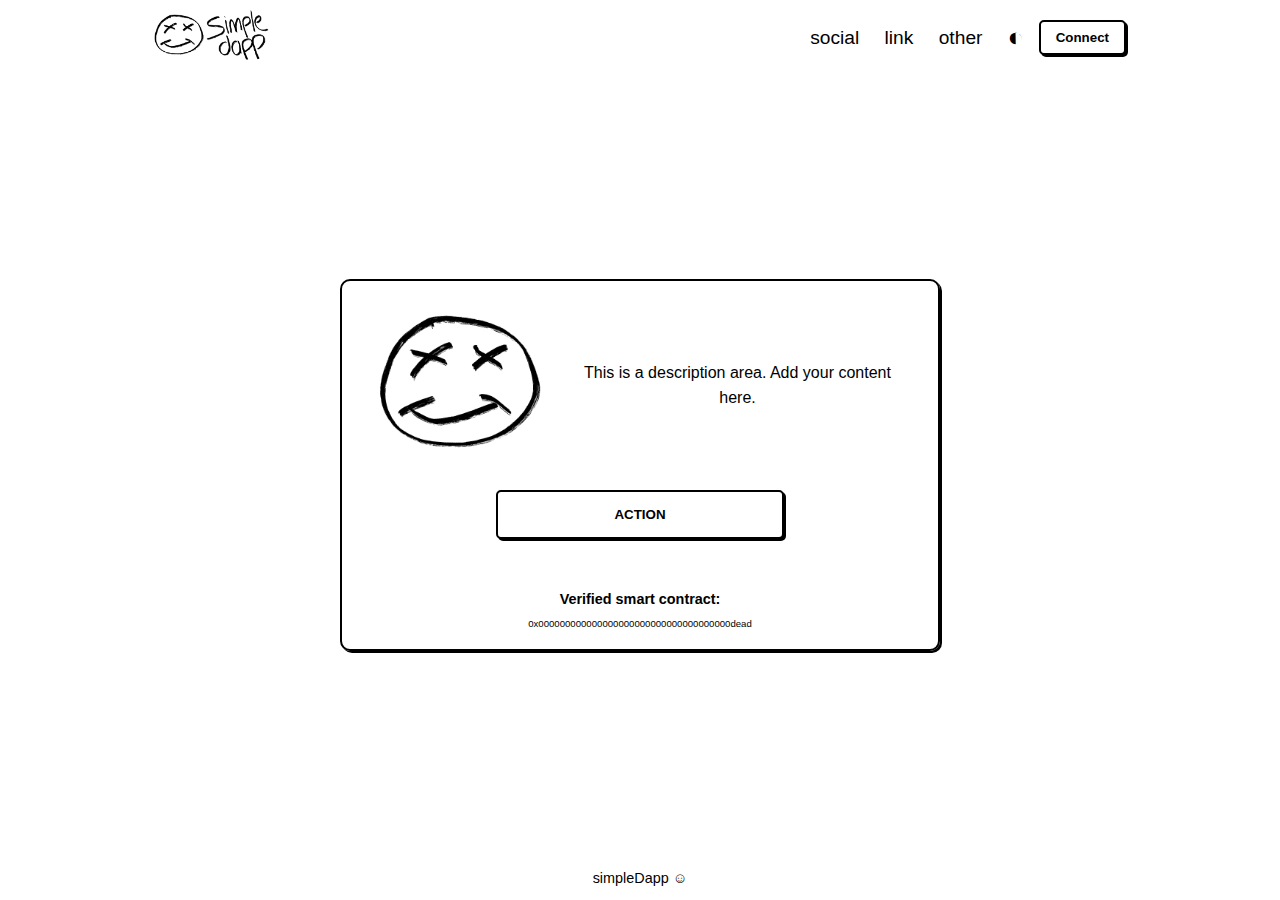
==== index.html @ 4ec71a3c "almost working network tracking that disable app on wrong network" ====
<!DOCTYPE html>
<html lang="en" data-theme="light">
<head>
    <meta charset="UTF-8">
    <meta name="viewport" content="width=device-width, initial-scale=1.0">
    <title>simpleDapp</title>
    <link rel="icon" href="./images/favicon.ico" type="image/x-icon">
    <link rel="stylesheet" href="styles.css">
</head>
<body>

    <header>
        <div class="logo-container">
            <img class="logo" src="" alt="Logo">
        </div>
            <div class="buttons-container">
                <nav class="links-container">
                    <ul>
                        <button class="close-button">&#10006;</button>
                        <li><a href="#" target="_blank">social</a></li>
                        <li><a href="#" target="_blank">link</a></li>
                        <li><a href="#" target="_blank">other</a></li>
                    </ul>
                </nav>
                <button class="mode-button" data-theme-toggle>&#9680</button>
                <div class="connect-container">
                    <button class="connect-button" id="connectButton">Connect</button>
                </div>
                <div class="burger-menu-container">
                    <button class="burger-menu-button">&#9776;</button>
                </div>
            </div> 
    </header>

    <main>
        <div class="master-container">
            <div class="big-container">
                <div class="content-container">
                   <div class="image-container">
                       <img class="image" src="" alt="Image">
                   </div>
                   <div class="description-container">
                       <p>This is a description area. Add your content here.</p>
                   </div>
               </div>
               <div class="action-container">
                   <button class="action-button" id="actionButton">ACTION</button>
               </div>
          </div>
          <div class="contract-container">
           <h2>Verified smart contract:</h2>
           <p>0x000000000000000000000000000000000000dead</p>
          </div>
        </div>
    </main>

    <footer>
            <p>simpleDapp ☺︎</p>
    </footer>

    <script src="./src/main.js" type="module"></script>
    <script src="./src/theme.js" type="module"></script>
    <script src="./src/burger.js" type="module"></script>

</body>
</html>
---- styles.css ----
[data-theme="light"] {
    --color-bg: white;
    --color-txt: black;
    --color-hvr: darkgrey;
    --color-btn: black;
}

[data-theme="dark"] {
    --color-bg: black;
    --color-txt: white;
    --color-hvr: darkseagreen;
    --color-btn: white;
}

body, html {
    font-family: Helvetica, sans-serif;
    background-color: var(--color-bg);
    color: var(--color-txt);
    margin: 0 auto;
    padding: 0;
    box-sizing: border-box;
    height: 100%;
    max-width: 992px;
    transition: all var(--global-transition-time) ease-in-out;
}

body {
    display: flex;
    flex-direction: column;
    min-height: 100vh;
}

header {
    font-size: 1.2em;
    display: flex;
    justify-content: space-between;
    align-items: center;
    padding: 10px;
}

.logo-container img {
    max-height: 50px;
}

.buttons-container {
    display: flex;
    align-items: center;
}

ul {
    list-style: none;
    padding: 0;
    margin: 0;
}

li {
    display: inline-block;
    margin: 0 10px;
}

a {
    text-decoration: none;
    color: var(--color-txt);
    transition: color 0.3s ease-in-out;
}

a:hover {
    color: var(--color-hvr);
}

.close-button {
    display: none;
}

.mode-button {
    font-size: 1.4em;
    border: none;
    box-shadow: none;
    color: var(--color-txt);
}

button {
    background-color: var(--color-bg);
    color: var(--color-btn);
    font-weight: 800;
    padding: 8px 15px;
    border: 2px solid var(--color-btn);
    border-radius: 5px;
    box-shadow: 2px 2px;
    cursor: pointer;
    transition: color 0.3s ease-in-out, transform 0.1s ease-in-out;
}

button:active {
    transform: translateY(2px);
}

button:hover {
    color: var(--color-hvr);
    border-color: var(--color-hvr);
}

.burger-menu-button {
    display: none;
}

main {
    flex: 1;
    display: flex;
    justify-content: center;
    align-items: center;
}

.master-container {
    max-width: 60%;
    border: 2px solid var(--color-txt);
    border-radius: 10px;
    box-shadow: 2px 2px;
}

.big-container {
    padding: 10px;
    display: flex;
    flex-direction: column;
    align-items: center;
}

.content-container {
    display: flex;
    justify-content: space-between;
    align-items: center;
    padding: 10px;
}

.image-container {
    padding: 10px;
}

.image-container img {
    max-width: 175px;
    border-radius: 5px;
}

.description-container {
    padding: 10px;
    text-align: center;
    line-height: 25px;
}

.action-container {
    display: flex;
    justify-content: center;
    margin-top: 10px;
    text-align: center;
    width: 100%;
}

.action-button {
    padding: 15px;
    width: 50%;
}

.contract-container {
    font-size: 0.6em;
    padding: 10px;
    margin-top: 20px;
    text-align: center;
}

footer {
    display: flex;
    justify-content: center;
    align-items: center;
    font-size: 0.9em;
}

@media (max-width: 600px) {

    .links-container {
        display: none;
        justify-content: center;
    }

    .links-container li {
        display: block;
        margin: 40px;
        font-size: 1.4em;
    }

    .links-container.active {
        display: flex;
        flex-direction: column;
        align-items: center;
        text-align: center;
        position: fixed;
        top: 0;
        right: 0;
        left: 0;
        bottom: 0;
        background-color: var(--color-bg);
        padding: 10px;
        z-index: 999;
        transition: transform 0.3s ease-in-out;
    }

    .close-button {
        display: block;
        position: absolute;
        top: 8px;
        right: 5px;
        background: var(--color-bg);
        color: var(--color-txt);
        font-size: 2em;
        border: none;
        box-shadow: none;
    } 

    a:hover, button:hover {
        color: var(--color-txt);
        border-color: var(--color-txt);
    }

    .burger-menu-container {
        display: flex;
        align-items: center;
    }

    .burger-menu-button {
        display: block;
        background-color: var(--color-bg);
        color: var(--color-txt);
        font-size: 2em;
        padding: 0 8px 5px 10px;
        margin-left: 2px;
        border: none;
        box-shadow: none;
    }

    .master-container {
        max-width: 100%;
        margin: 0 20px;
    }

    .big-container {
        padding: 10px;
        max-width: 100%;
    }
    .content-container {
        flex-direction: column; 
        align-items: center;
    }

    .description-container {
        max-width: 100%;
    }

    .action-button {
        width: 80%;
    }
}
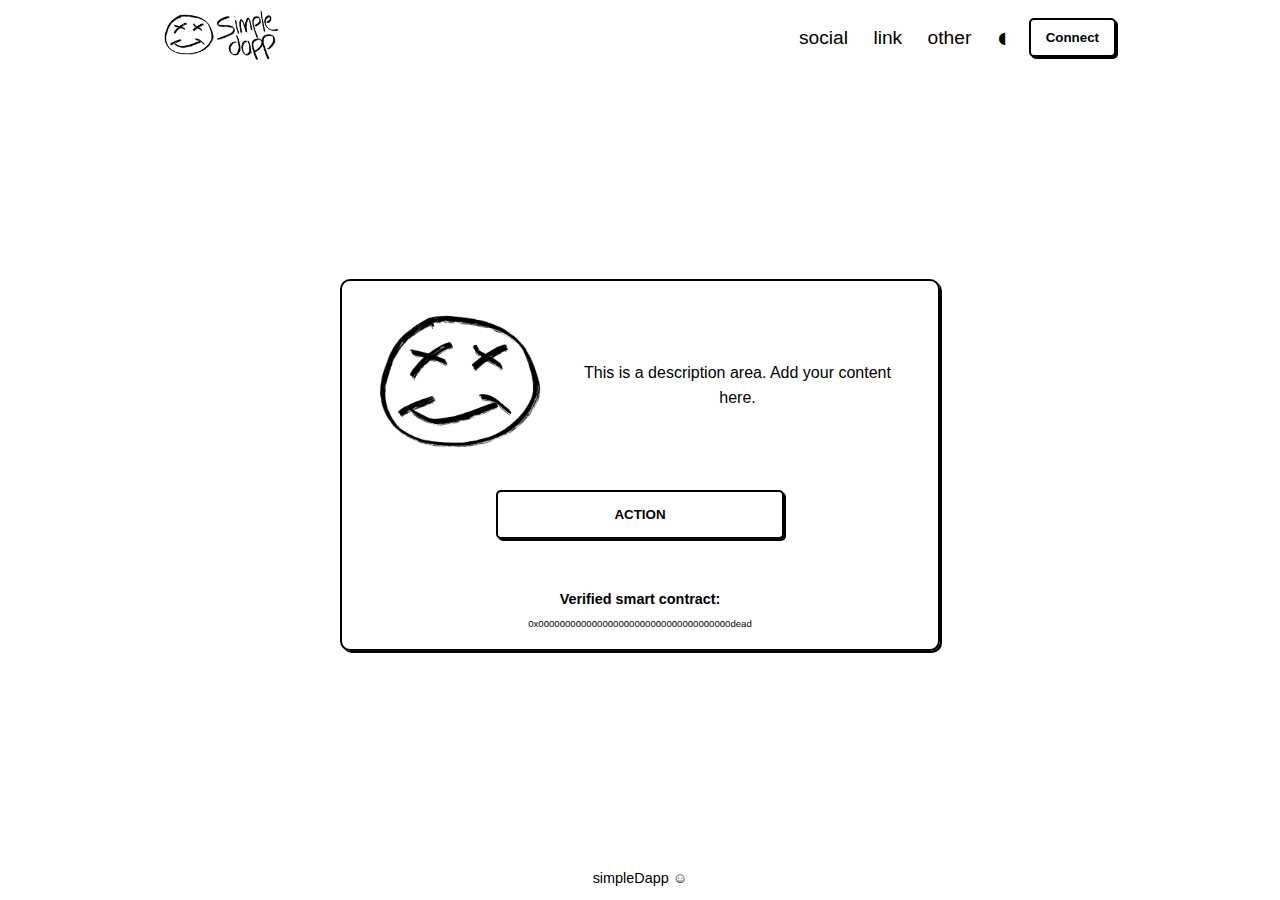
==== commit ecc736a7: "upgrade to the burger menu and minor fixes" ====
--- a/index.html
+++ b/index.html
@@ -8,7 +8,7 @@
     <link rel="stylesheet" href="styles.css">
 </head>
 <body>
-
+    <div class="overlay" id="overlay"></div>
     <header>
         <div class="logo-container">
             <img class="logo" src="" alt="Logo">
@@ -16,18 +16,25 @@
             <div class="buttons-container">
                 <nav class="links-container">
                     <ul>
-                        <button class="close-button">&#10006;</button>
-                        <li><a href="#" target="_blank">social</a></li>
-                        <li><a href="#" target="_blank">link</a></li>
-                        <li><a href="#" target="_blank">other</a></li>
+                        <li><a href="#" target="">social</a></li>
+                        <li><a href="#" target="">link</a></li>
+                        <li><a href="#" target="">other</a></li>
                     </ul>
                 </nav>
                 <button class="mode-button" data-theme-toggle>&#9680</button>
                 <div class="connect-container">
                     <button class="connect-button" id="connectButton">Connect</button>
                 </div>
-                <div class="burger-menu-container">
-                    <button class="burger-menu-button">&#9776;</button>
+                <button class="burger-menu-button">&#9776;</button>
+                <div class="panel" id="panel">
+                    <nav class="panel-container">
+                        <ul>
+                            <li><a href="#">social</a></li>
+                            <li><a href="#">link</a></li>
+                            <li><a href="#">other</a></li>
+                        </ul>
+                    </nav>
+                    <button class="close-button">&#10006;</button>
                 </div>
             </div> 
     </header>
@@ -58,9 +65,9 @@
             <p>simpleDapp ☺︎</p>
     </footer>
 
-    <script src="./src/main.js" type="module"></script>
-    <script src="./src/theme.js" type="module"></script>
-    <script src="./src/burger.js" type="module"></script>
+    <script src="./scripts/main.js" type="module"></script>
+    <script src="./scripts/theme.js" type="module"></script>
+    <script src="./scripts/burger.js" type="module"></script>
 
 </body>
 </html>--- a/styles.css
+++ b/styles.css
@@ -30,6 +30,18 @@
     min-height: 100vh;
 }
 
+.overlay {
+    position: fixed;
+    top: 0;
+    left: 0;
+    width: 100%;
+    height: 100%;
+    background: rgba(0, 0, 0, 0.5);
+    backdrop-filter: blur(2px); 
+    z-index: 100;
+    display: none;
+}
+
 header {
     font-size: 1.2em;
     display: flex;
@@ -38,6 +50,10 @@
     padding: 10px;
 }
 
+.logo-container {
+    padding-left: 10px;
+}
+
 .logo-container img {
     max-height: 50px;
 }
@@ -45,6 +61,7 @@
 .buttons-container {
     display: flex;
     align-items: center;
+    padding-right: 10px;
 }
 
 ul {
@@ -68,12 +85,8 @@
     color: var(--color-hvr);
 }
 
-.close-button {
-    display: none;
-}
-
 .mode-button {
-    font-size: 1.4em;
+    font-size: 1.5em;
     border: none;
     box-shadow: none;
     color: var(--color-txt);
@@ -83,7 +96,7 @@
     background-color: var(--color-bg);
     color: var(--color-btn);
     font-weight: 800;
-    padding: 8px 15px;
+    padding: 10px 15px;
     border: 2px solid var(--color-btn);
     border-radius: 5px;
     box-shadow: 2px 2px;
@@ -104,6 +117,14 @@
     display: none;
 }
 
+.close-button {
+    display: none;
+}
+
+.panel-container li {
+    display: none;
+}
+
 main {
     flex: 1;
     display: flex;
@@ -176,54 +197,14 @@
 
 @media (max-width: 600px) {
 
-    .links-container {
+    .links-container li {
         display: none;
-        justify-content: center;
-    }
-
-    .links-container li {
-        display: block;
-        margin: 40px;
-        font-size: 1.4em;
-    }
-
-    .links-container.active {
-        display: flex;
-        flex-direction: column;
-        align-items: center;
-        text-align: center;
-        position: fixed;
-        top: 0;
-        right: 0;
-        left: 0;
-        bottom: 0;
-        background-color: var(--color-bg);
-        padding: 10px;
-        z-index: 999;
-        transition: transform 0.3s ease-in-out;
-    }
-
-    .close-button {
-        display: block;
-        position: absolute;
-        top: 8px;
-        right: 5px;
-        background: var(--color-bg);
-        color: var(--color-txt);
-        font-size: 2em;
-        border: none;
-        box-shadow: none;
-    } 
-
-    a:hover, button:hover {
-        color: var(--color-txt);
-        border-color: var(--color-txt);
-    }
-
-    .burger-menu-container {
+    }
+
+    /* .burger-menu-container {
         display: flex;
         align-items: center;
-    }
+    } */
 
     .burger-menu-button {
         display: block;
@@ -236,6 +217,56 @@
         box-shadow: none;
     }
 
+    .panel {
+        display: flex;
+        justify-content: center;
+        align-items: center;
+        position: fixed;
+        top: 0;
+        right: -100%;
+        width: 100%;
+        max-width: 100%;
+        height: 100vh;
+        background-color: var(--color-bg);
+        z-index: 200;
+        transition: right 0.3s ease;
+    }
+    
+    .panel.open {
+        right: 0;
+    }
+
+    .close-button {
+        display: block;
+        position: absolute;
+        top: 10px;
+        right: 6px;
+        background: var(--color-bg);
+        color: var(--color-txt);
+        font-size: 2em;
+        border: none;
+        box-shadow: none;
+        z-index: 300;
+    }
+
+    .panel-container {
+        text-align: center;
+        padding: 10px;
+        margin-top: 50px;
+    }
+
+    .panel-container li {
+        display: block;
+        margin: 40px;
+        font-size: 1.5em;
+    }
+
+    a:hover, button:hover {
+        color: var(--color-txt);
+        border-color: var(--color-txt);
+    }
+
+    
     .master-container {
         max-width: 100%;
         margin: 0 20px;
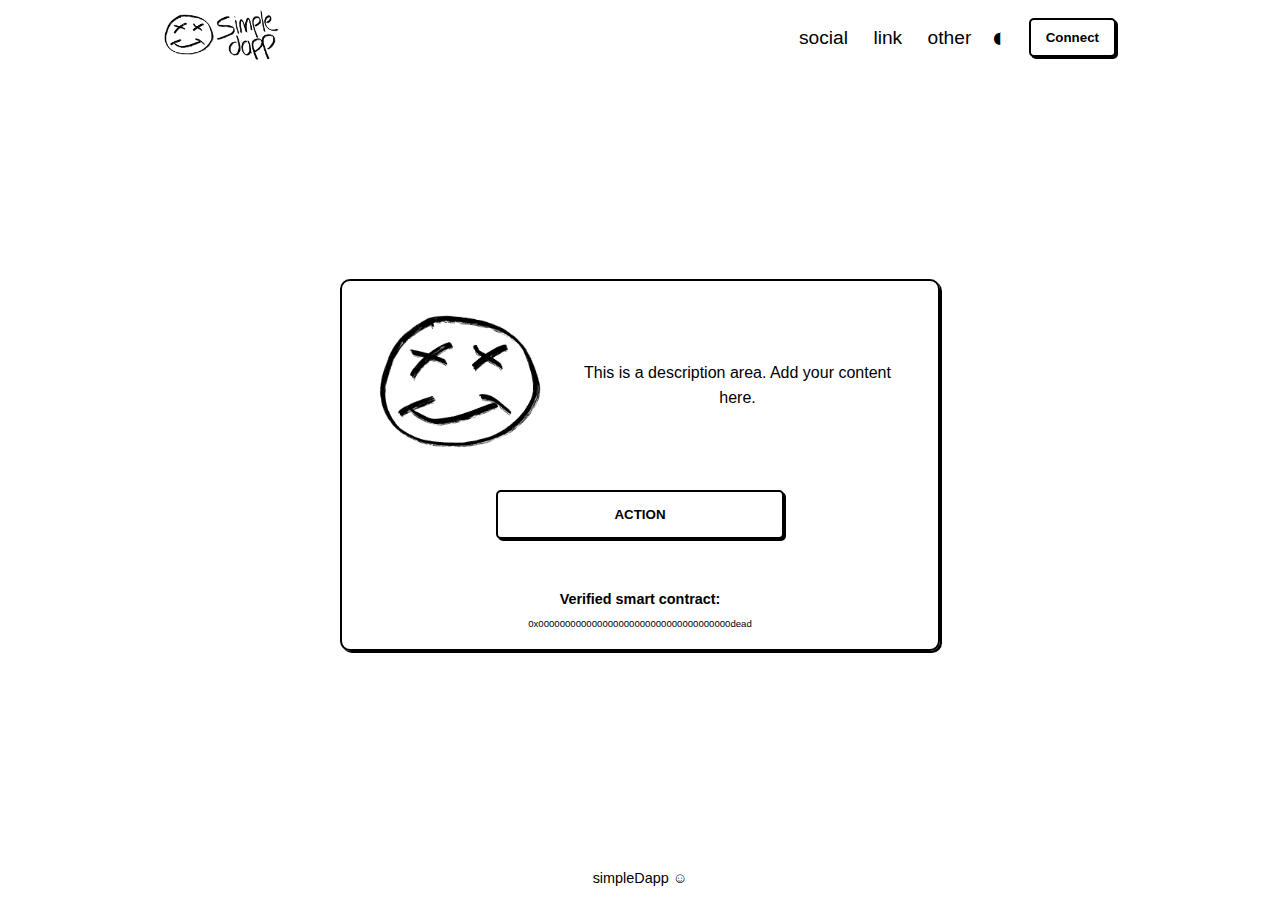
==== commit 143c3667: "fixes" ====
--- a/index.html
+++ b/index.html
@@ -5,7 +5,7 @@
     <meta name="viewport" content="width=device-width, initial-scale=1.0">
     <title>simpleDapp</title>
     <link rel="icon" href="./images/favicon.ico" type="image/x-icon">
-    <link rel="stylesheet" href="styles.css">
+    <link rel="stylesheet" href="./css/style.css">
 </head>
 <body>
     <div class="overlay" id="overlay"></div>
@@ -65,9 +65,9 @@
             <p>simpleDapp ☺︎</p>
     </footer>
 
-    <script src="./scripts/main.js" type="module"></script>
-    <script src="./scripts/theme.js" type="module"></script>
-    <script src="./scripts/burger.js" type="module"></script>
+    <script src="./js/script.js" type="module"></script>
+    <script src="./js/theme.js" type="module"></script>
+    <script src="./js/burger.js" type="module"></script>
 
 </body>
 </html>--- a/css/style.css
+++ b/css/style.css
@@ -0,0 +1,292 @@
+[data-theme="light"] {
+    --color-bg: white;
+    --color-txt: black;
+    --color-hvr: darkgrey;
+    --color-btn: black;
+}
+
+[data-theme="dark"] {
+    --color-bg: black;
+    --color-txt: white;
+    --color-hvr: darkseagreen;
+    --color-btn: white;
+}
+
+body, html {
+    font-family: Helvetica, sans-serif;
+    background-color: var(--color-bg);
+    color: var(--color-txt);
+    margin: 0 auto;
+    padding: 0;
+    box-sizing: border-box;
+    height: 100%;
+    max-width: 992px;
+    transition: all var(--global-transition-time) ease-in-out;
+}
+
+body {
+    display: flex;
+    flex-direction: column;
+    min-height: 100vh;
+}
+
+.overlay {
+    position: fixed;
+    top: 0;
+    left: 0;
+    width: 100%;
+    height: 100%;
+    background: rgba(0, 0, 0, 0.5);
+    backdrop-filter: blur(2px); 
+    z-index: 100;
+    display: none;
+}
+
+header {
+    font-size: 1.2em;
+    display: flex;
+    justify-content: space-between;
+    align-items: center;
+    padding: 10px;
+}
+
+.logo-container {
+    padding-left: 10px;
+}
+
+.logo-container img {
+    max-height: 50px;
+}
+
+.buttons-container {
+    display: flex;
+    align-items: center;
+    padding-right: 10px;
+}
+
+ul {
+    list-style: none;
+    padding: 0;
+    margin: 0;
+}
+
+li {
+    display: inline-block;
+    margin: 0 10px;
+}
+
+a {
+    text-decoration: none;
+    color: var(--color-txt);
+    transition: color 0.3s ease-in-out;
+}
+
+a:hover {
+    color: var(--color-hvr);
+}
+
+.mode-button {
+    font-size: 1.5em;
+    border: none;
+    background-color: var(--color-bg);
+    color: var(--color-txt);
+    padding: 0 10px;
+    margin-right: 10px;
+}
+
+.connect-button, .action-button {
+    background-color: var(--color-bg);
+    color: var(--color-btn);
+    font-weight: 800;
+    padding: 10px 15px;
+    border: 2px solid var(--color-btn);
+    border-radius: 5px;
+    box-shadow: 2px 2px;
+    cursor: pointer;
+    transition: color 0.3s ease-in-out, transform 0.1s ease-in-out;
+}
+
+button:active {
+    transform: translateY(2px);
+}
+
+button:hover {
+    color: var(--color-hvr);
+    border-color: var(--color-hvr);
+}
+
+.burger-menu-button {
+    display: none;
+}
+
+.close-button {
+    display: none;
+}
+
+.panel-container li {
+    display: none;
+}
+
+main {
+    flex: 1;
+    display: flex;
+    justify-content: center;
+    align-items: center;
+}
+
+.master-container {
+    max-width: 60%;
+    border: 2px solid var(--color-txt);
+    border-radius: 10px;
+    box-shadow: 2px 2px;
+}
+
+.big-container {
+    padding: 10px;
+    display: flex;
+    flex-direction: column;
+    align-items: center;
+}
+
+.content-container {
+    display: flex;
+    justify-content: space-between;
+    align-items: center;
+    padding: 10px;
+}
+
+.image-container {
+    padding: 10px;
+}
+
+.image-container img {
+    max-width: 175px;
+    border-radius: 5px;
+}
+
+.description-container {
+    padding: 10px;
+    text-align: center;
+    line-height: 25px;
+}
+
+.action-container {
+    display: flex;
+    justify-content: center;
+    margin-top: 10px;
+    text-align: center;
+    width: 100%;
+}
+
+.action-button {
+    padding: 15px;
+    width: 50%;
+}
+
+.contract-container {
+    font-size: 0.6em;
+    padding: 10px;
+    margin-top: 20px;
+    text-align: center;
+}
+
+footer {
+    display: flex;
+    justify-content: center;
+    align-items: center;
+    font-size: 0.9em;
+}
+
+@media (max-width: 600px) {
+
+    .buttons-container {
+        padding: 0;
+    }
+
+    .links-container li {
+        display: none;
+    }
+
+    .burger-menu-button {
+        display: block;
+        background-color: var(--color-bg);
+        color: var(--color-txt);
+        font-size: 2em;
+        padding: 0 10px 5px 10px;
+        margin-left: 10px;
+        border: none;
+        box-shadow: none;
+    }
+
+    .panel {
+        display: flex;
+        justify-content: center;
+        align-items: center;
+        position: fixed;
+        top: 0;
+        right: -100%;
+        width: 100%;
+        max-width: 100%;
+        height: 100vh;
+        background-color: var(--color-bg);
+        z-index: 200;
+        transition: right 0.3s ease;
+    }
+    
+    .panel.open {
+        right: 0;
+    }
+
+    .close-button {
+        display: block;
+        position: absolute;
+        top: 15px;
+        right: 15px;
+        background: var(--color-bg);
+        color: var(--color-txt);
+        font-size: 2em;
+        border: none;
+        box-shadow: none;
+        z-index: 300;
+    }
+
+    .panel-container {
+        text-align: center;
+        padding: 10px;
+        margin-top: 50px;
+    }
+
+    .panel-container li {
+        display: block;
+        margin: 40px;
+        font-size: 1.5em;
+    }
+
+    a:hover, button:hover {
+        color: var(--color-txt);
+        border-color: var(--color-txt);
+    }
+
+    
+    .master-container {
+        max-width: 100%;
+        margin: 0 20px;
+    }
+
+    .big-container {
+        padding: 10px;
+        max-width: 100%;
+    }
+    .content-container {
+        flex-direction: column; 
+        align-items: center;
+    }
+
+    .description-container {
+        max-width: 100%;
+    }
+
+    .action-button {
+        width: 80%;
+    }
+}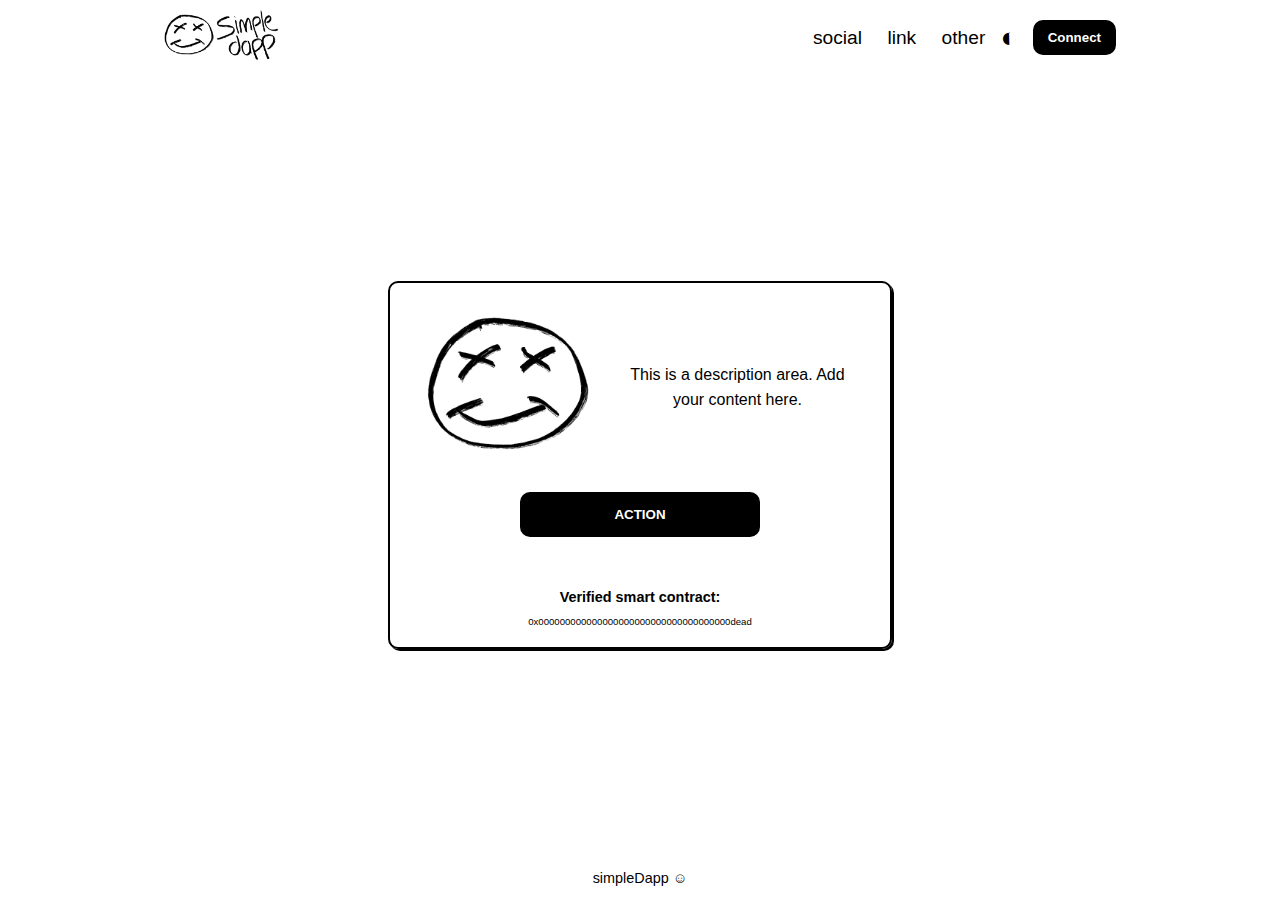
==== commit d119ecf8: "improved wallet connection, accounts handling and network checks" ====
--- a/index.html
+++ b/index.html
@@ -24,6 +24,12 @@
                 <button class="mode-button" data-theme-toggle>&#9680</button>
                 <div class="connect-container">
                     <button class="connect-button" id="connectButton">Connect</button>
+                </div>
+                <div class="warning-modal" id="warningModal">
+                    <div class="modal">
+                        <p>Wrong Network!!</p>
+                        <button class="modal-button" id="modalButton">switch</button>
+                    </div>
                 </div>
                 <button class="burger-menu-button">&#9776;</button>
                 <div class="panel" id="panel">
@@ -66,8 +72,9 @@
     </footer>
 
     <script src="./js/script.js" type="module"></script>
+    <script src="./js/connectivity.js" type="module"></script>
+    <script src="./js/burger.js" type="module"></script>
     <script src="./js/theme.js" type="module"></script>
-    <script src="./js/burger.js" type="module"></script>
 
 </body>
 </html>--- a/css/style.css
+++ b/css/style.css
@@ -30,6 +30,160 @@
     min-height: 100vh;
 }
 
+header {
+    font-size: 1.2em;
+    display: flex;
+    justify-content: space-between;
+    align-items: center;
+    padding: 10px;
+}
+
+.logo-container {
+    padding-left: 10px;
+}
+
+.logo-container img {
+    max-height: 50px;
+}
+
+.buttons-container {
+    display: flex;
+    align-items: center;
+    padding-right: 10px;
+}
+
+ul {
+    list-style: none;
+    padding: 0;
+    margin: 0;
+}
+
+li {
+    display: inline-block;
+    margin: 0 10px;
+}
+
+a {
+    text-decoration: none;
+    color: var(--color-txt);
+    transition: color 0.3s ease-in-out;
+}
+
+a:hover {
+    color: var(--color-hvr);
+}
+
+button {
+    background-color: var(--color-btn);
+    color: var(--color-bg);
+    font-weight: 800;
+    padding: 10px 15px;
+    border: none;
+    border-radius: 10px;
+    cursor: pointer;
+    transition: color 0.3s ease-in-out;
+}
+
+button:hover {
+    color: var(--color-txt);
+    background-color: var(--color-hvr);
+}
+
+.mode-button {
+    font-size: 1.5em;
+    background-color: var(--color-bg);
+    color: var(--color-txt);
+    padding: 0 5px;
+    margin-right: 10px;
+}
+
+.mode-button:hover {
+    background-color: var(--color-bg);
+    color: var(--color-hvr);
+}
+
+.burger-menu-button {
+    display: none;
+}
+
+.panel{
+    display: none;
+}
+
+.close-button {
+    display: none;
+}
+
+main {
+    flex: 1;
+    display: flex;
+    justify-content: center;
+    align-items: center;
+}
+
+.master-container {
+    max-width: 500px;
+    border: 2px solid var(--color-txt);
+    border-radius: 10px;
+    box-shadow: 2px 2px;
+}
+
+.big-container {
+    padding: 10px;
+    display: flex;
+    flex-direction: column;
+    align-items: center;
+}
+
+.content-container {
+    display: flex;
+    justify-content: space-between;
+    align-items: center;
+    padding: 10px;
+}
+
+.image-container {
+    padding: 10px;
+}
+
+.image-container img {
+    max-width: 175px;
+    border-radius: 5px;
+}
+
+.description-container {
+    padding: 10px;
+    text-align: center;
+    line-height: 25px;
+}
+
+.action-container {
+    display: flex;
+    justify-content: center;
+    margin-top: 10px;
+    text-align: center;
+    width: 100%;
+}
+
+.action-button {
+    padding: 15px;
+    width: 50%;
+}
+
+.contract-container {
+    font-size: 0.6em;
+    padding: 10px;
+    margin-top: 20px;
+    text-align: center;
+}
+
+footer {
+    display: flex;
+    justify-content: center;
+    align-items: center;
+    font-size: 0.9em;
+}
+
 .overlay {
     position: fixed;
     top: 0;
@@ -42,159 +196,33 @@
     display: none;
 }
 
-header {
-    font-size: 1.2em;
-    display: flex;
-    justify-content: space-between;
-    align-items: center;
-    padding: 10px;
-}
-
-.logo-container {
-    padding-left: 10px;
-}
-
-.logo-container img {
-    max-height: 50px;
-}
-
-.buttons-container {
-    display: flex;
-    align-items: center;
-    padding-right: 10px;
-}
-
-ul {
-    list-style: none;
-    padding: 0;
-    margin: 0;
-}
-
-li {
-    display: inline-block;
-    margin: 0 10px;
-}
-
-a {
-    text-decoration: none;
-    color: var(--color-txt);
-    transition: color 0.3s ease-in-out;
-}
-
-a:hover {
-    color: var(--color-hvr);
-}
-
-.mode-button {
-    font-size: 1.5em;
-    border: none;
+.warning-modal {
+    position: fixed;
+    top: 0;
+    left: 0;
+    width: 100%;
+    height: 100%;
+    background: rgba(0, 0, 0, 0.5);
+    backdrop-filter: blur(5px); 
+    z-index: 400;
+    display: none;
+}
+
+.modal {
+    display: flex;
+    flex-direction: column;
+    justify-content: center;
+    align-items: center;
     background-color: var(--color-bg);
-    color: var(--color-txt);
-    padding: 0 10px;
-    margin-right: 10px;
-}
-
-.connect-button, .action-button {
-    background-color: var(--color-bg);
-    color: var(--color-btn);
-    font-weight: 800;
-    padding: 10px 15px;
-    border: 2px solid var(--color-btn);
-    border-radius: 5px;
-    box-shadow: 2px 2px;
-    cursor: pointer;
-    transition: color 0.3s ease-in-out, transform 0.1s ease-in-out;
-}
-
-button:active {
-    transform: translateY(2px);
-}
-
-button:hover {
-    color: var(--color-hvr);
-    border-color: var(--color-hvr);
-}
-
-.burger-menu-button {
-    display: none;
-}
-
-.close-button {
-    display: none;
-}
-
-.panel-container li {
-    display: none;
-}
-
-main {
-    flex: 1;
-    display: flex;
-    justify-content: center;
-    align-items: center;
-}
-
-.master-container {
-    max-width: 60%;
+    margin: 15% auto;
+    padding: 20px;
     border: 2px solid var(--color-txt);
     border-radius: 10px;
-    box-shadow: 2px 2px;
-}
-
-.big-container {
-    padding: 10px;
-    display: flex;
-    flex-direction: column;
-    align-items: center;
-}
-
-.content-container {
-    display: flex;
-    justify-content: space-between;
-    align-items: center;
-    padding: 10px;
-}
-
-.image-container {
-    padding: 10px;
-}
-
-.image-container img {
-    max-width: 175px;
-    border-radius: 5px;
-}
-
-.description-container {
-    padding: 10px;
-    text-align: center;
-    line-height: 25px;
-}
-
-.action-container {
-    display: flex;
-    justify-content: center;
-    margin-top: 10px;
-    text-align: center;
-    width: 100%;
-}
-
-.action-button {
-    padding: 15px;
-    width: 50%;
-}
-
-.contract-container {
-    font-size: 0.6em;
-    padding: 10px;
-    margin-top: 20px;
-    text-align: center;
-}
-
-footer {
-    display: flex;
-    justify-content: center;
-    align-items: center;
-    font-size: 0.9em;
+    width: 200px;
+}
+
+.modal p {
+    margin: 0 0 20px 0;
 }
 
 @media (max-width: 600px) {
@@ -205,6 +233,16 @@
 
     .links-container li {
         display: none;
+    }
+
+    button:hover {
+        background-color: var(--color-btn);
+        color: var(--color-bg);
+    }
+
+    .mode-button:hover, .burger-menu-button:hover, .close-button:hover, a:hover {
+        background-color: inherit;
+        color: inherit;
     }
 
     .burger-menu-button {
@@ -212,7 +250,7 @@
         background-color: var(--color-bg);
         color: var(--color-txt);
         font-size: 2em;
-        padding: 0 10px 5px 10px;
+        padding: 0 5px 5px 5px;
         margin-left: 10px;
         border: none;
         box-shadow: none;
@@ -237,11 +275,16 @@
         right: 0;
     }
 
+    .panel-container {
+        text-align: center;
+        padding: 10px;
+    }
+
     .close-button {
         display: block;
         position: absolute;
-        top: 15px;
-        right: 15px;
+        top: 6px;
+        right: 2px;
         background: var(--color-bg);
         color: var(--color-txt);
         font-size: 2em;
@@ -250,27 +293,15 @@
         z-index: 300;
     }
 
-    .panel-container {
-        text-align: center;
-        padding: 10px;
-        margin-top: 50px;
-    }
-
     .panel-container li {
         display: block;
-        margin: 40px;
+        padding: 20px;
         font-size: 1.5em;
     }
-
-    a:hover, button:hover {
-        color: var(--color-txt);
-        border-color: var(--color-txt);
-    }
-
     
     .master-container {
         max-width: 100%;
-        margin: 0 20px;
+        margin: 0 10px;
     }
 
     .big-container {
@@ -289,4 +320,5 @@
     .action-button {
         width: 80%;
     }
+
 }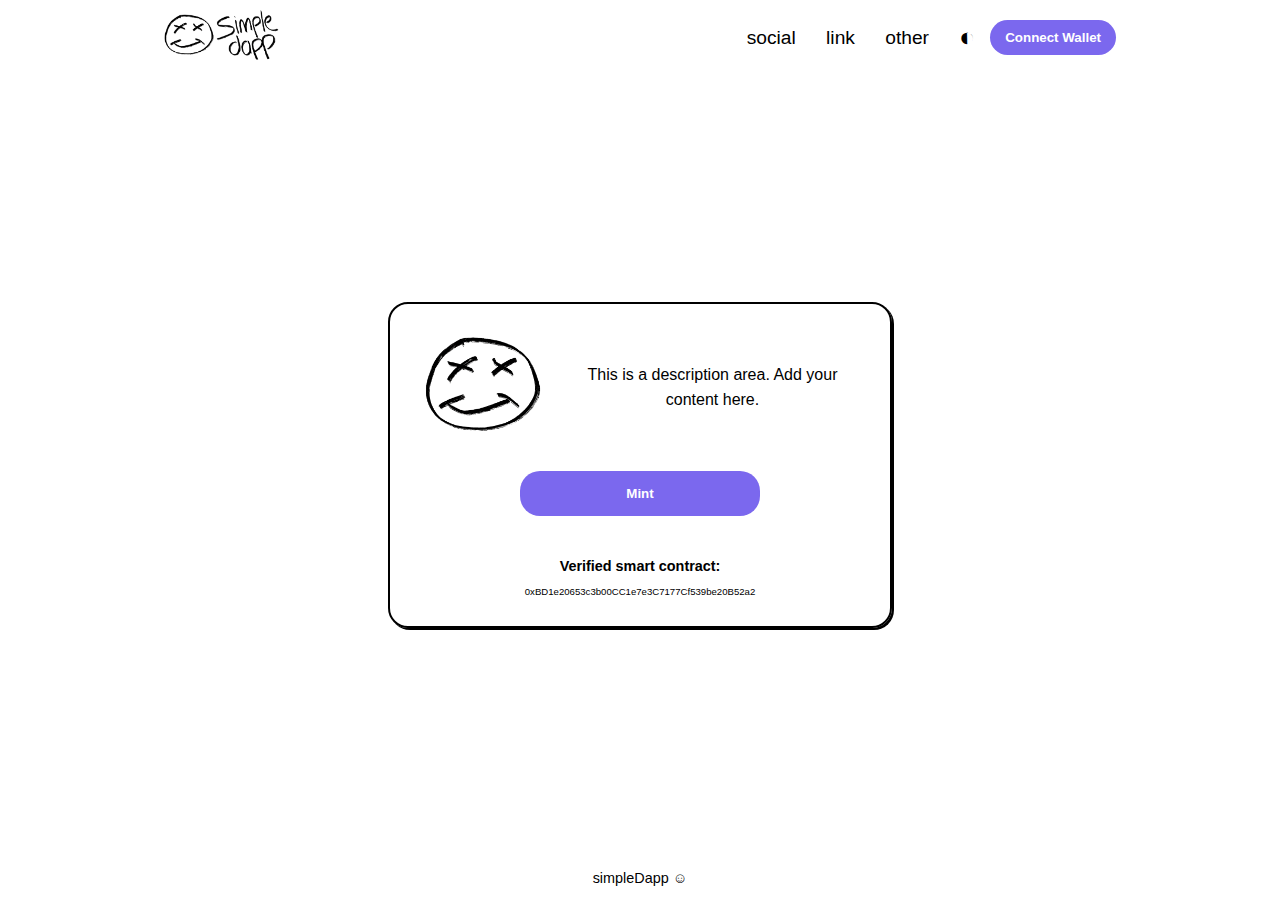
==== commit 580f7dde: "refactor and fixes" ====
--- a/index.html
+++ b/index.html
@@ -4,11 +4,11 @@
     <meta charset="UTF-8">
     <meta name="viewport" content="width=device-width, initial-scale=1.0">
     <title>simpleDapp</title>
-    <link rel="icon" href="./images/favicon.ico" type="image/x-icon">
+    <link rel="icon" href="./img/favicon.ico" type="image/x-icon">
     <link rel="stylesheet" href="./css/style.css">
 </head>
 <body>
-    <div class="overlay" id="overlay"></div>
+
     <header>
         <div class="logo-container">
             <img class="logo" src="" alt="Logo">
@@ -21,14 +21,14 @@
                         <li><a href="#" target="">other</a></li>
                     </ul>
                 </nav>
-                <button class="mode-button" data-theme-toggle>&#9680</button>
+                <button class="mode-button" data-theme-toggle>&#9680;</button>
                 <div class="connect-container">
-                    <button class="connect-button" id="connectButton">Connect</button>
+                    <button class="connect-button" id="connectButton">Connect Wallet</button>
                 </div>
                 <div class="warning-modal" id="warningModal">
                     <div class="modal">
                         <p>Wrong Network!!</p>
-                        <button class="modal-button" id="modalButton">switch</button>
+                        <button class="modal-button" id="modalButton">Switch Now</button>
                     </div>
                 </div>
                 <button class="burger-menu-button">&#9776;</button>
@@ -40,9 +40,10 @@
                             <li><a href="#">other</a></li>
                         </ul>
                     </nav>
-                    <button class="close-button">&#10006;</button>
+                    <button class="close-button">&#215;</button>
                 </div>
             </div> 
+    <div class="overlay" id="overlay"></div>
     </header>
 
     <main>
@@ -56,14 +57,14 @@
                        <p>This is a description area. Add your content here.</p>
                    </div>
                </div>
-               <div class="action-container">
-                   <button class="action-button" id="actionButton">ACTION</button>
+               <div class="mint-container">
+                   <button class="mint-button" id="mintButton">Mint</button>
                </div>
-          </div>
-          <div class="contract-container">
-           <h2>Verified smart contract:</h2>
-           <p>0x000000000000000000000000000000000000dead</p>
-          </div>
+               <div class="contract-container">
+                <h2>Verified smart contract:</h2>
+                <p>0xBD1e20653c3b00CC1e7e3C7177Cf539be20B52a2</p>
+               </div>
+          </div>    
         </div>
     </main>
 
--- a/css/style.css
+++ b/css/style.css
@@ -1,15 +1,13 @@
 [data-theme="light"] {
     --color-bg: white;
     --color-txt: black;
-    --color-hvr: darkgrey;
-    --color-btn: black;
+    --color-hue: mediumslateblue;
 }
 
 [data-theme="dark"] {
     --color-bg: black;
     --color-txt: white;
-    --color-hvr: darkseagreen;
-    --color-btn: white;
+    --color-hue: mediumseagreen;
 }
 
 body, html {
@@ -58,9 +56,9 @@
     margin: 0;
 }
 
-li {
+.links-container li {
     display: inline-block;
-    margin: 0 10px;
+    margin-right: 25px;
 }
 
 a {
@@ -70,27 +68,26 @@
 }
 
 a:hover {
-    color: var(--color-hvr);
+    color: var(--color-hue);
 }
 
 button {
-    background-color: var(--color-btn);
+    background-color: var(--color-hue);
     color: var(--color-bg);
     font-weight: 800;
     padding: 10px 15px;
     border: none;
-    border-radius: 10px;
+    border-radius: 20px;
     cursor: pointer;
-    transition: color 0.3s ease-in-out;
+    transition: color 0.3s ease-in-out, transform 0.3s ease;
 }
 
 button:hover {
-    color: var(--color-txt);
-    background-color: var(--color-hvr);
+    transform: scale(1.1);
 }
 
 .mode-button {
-    font-size: 1.5em;
+    font-size: 1.4em;
     background-color: var(--color-bg);
     color: var(--color-txt);
     padding: 0 5px;
@@ -99,7 +96,8 @@
 
 .mode-button:hover {
     background-color: var(--color-bg);
-    color: var(--color-hvr);
+    color: var(--color-hue);
+    transform: none;
 }
 
 .burger-menu-button {
@@ -124,7 +122,7 @@
 .master-container {
     max-width: 500px;
     border: 2px solid var(--color-txt);
-    border-radius: 10px;
+    border-radius: 20px;
     box-shadow: 2px 2px;
 }
 
@@ -147,7 +145,7 @@
 }
 
 .image-container img {
-    max-width: 175px;
+    max-width: 125px;
     border-radius: 5px;
 }
 
@@ -157,15 +155,15 @@
     line-height: 25px;
 }
 
-.action-container {
+.mint-container {
     display: flex;
     justify-content: center;
+    text-align: center;
     margin-top: 10px;
-    text-align: center;
     width: 100%;
 }
 
-.action-button {
+.mint-button {
     padding: 15px;
     width: 50%;
 }
@@ -191,7 +189,7 @@
     width: 100%;
     height: 100%;
     background: rgba(0, 0, 0, 0.5);
-    backdrop-filter: blur(2px); 
+    backdrop-filter: blur(2px);
     z-index: 100;
     display: none;
 }
@@ -203,7 +201,7 @@
     width: 100%;
     height: 100%;
     background: rgba(0, 0, 0, 0.5);
-    backdrop-filter: blur(5px); 
+    backdrop-filter: blur(3px); 
     z-index: 400;
     display: none;
 }
@@ -213,16 +211,21 @@
     flex-direction: column;
     justify-content: center;
     align-items: center;
-    background-color: var(--color-bg);
+    background-color: var(--color-hue);
     margin: 15% auto;
     padding: 20px;
-    border: 2px solid var(--color-txt);
     border-radius: 10px;
     width: 200px;
 }
 
 .modal p {
     margin: 0 0 20px 0;
+    color: var(--color-bg);
+}
+
+.modal-button {
+    background-color: var(--color-bg);
+    color: var(--color-hue);
 }
 
 @media (max-width: 600px) {
@@ -235,14 +238,16 @@
         display: none;
     }
 
+    .mode-button {
+    margin-right: 5px;
+    }
+
     button:hover {
-        background-color: var(--color-btn);
-        color: var(--color-bg);
-    }
-
-    .mode-button:hover, .burger-menu-button:hover, .close-button:hover, a:hover {
-        background-color: inherit;
-        color: inherit;
+        transform: none;
+    }
+
+    .mode-button:hover, a:hover {
+        color: var(--color-txt);
     }
 
     .burger-menu-button {
@@ -251,7 +256,7 @@
         color: var(--color-txt);
         font-size: 2em;
         padding: 0 5px 5px 5px;
-        margin-left: 10px;
+        margin-left: 0;
         border: none;
         box-shadow: none;
     }
@@ -284,7 +289,7 @@
         display: block;
         position: absolute;
         top: 6px;
-        right: 2px;
+        right: 6px;
         background: var(--color-bg);
         color: var(--color-txt);
         font-size: 2em;
@@ -317,7 +322,7 @@
         max-width: 100%;
     }
 
-    .action-button {
+    .mint-button {
         width: 80%;
     }
 
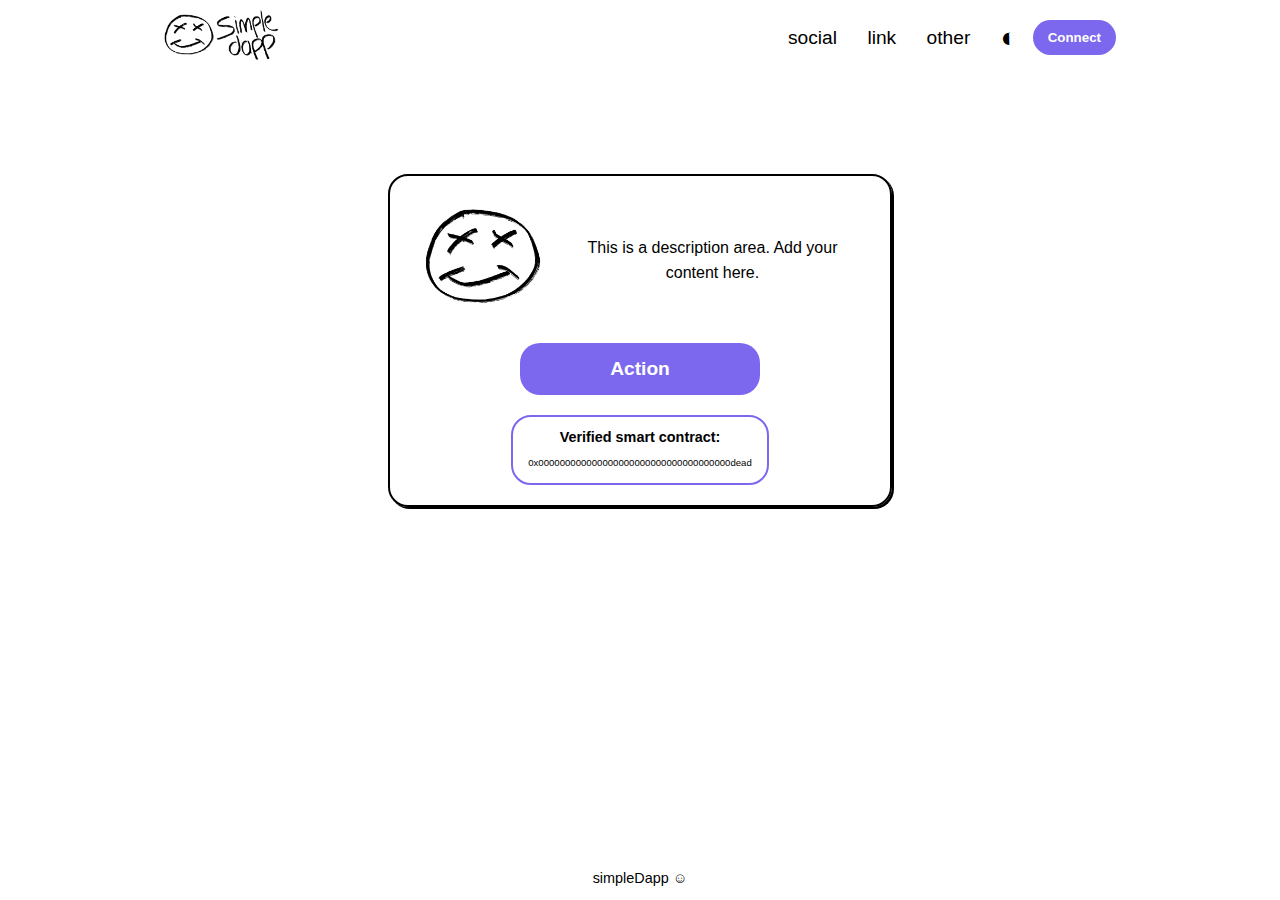
==== commit e0f40739: "fix" ====
--- a/index.html
+++ b/index.html
@@ -23,7 +23,7 @@
                 </nav>
                 <button class="mode-button" data-theme-toggle>&#9680;</button>
                 <div class="connect-container">
-                    <button class="connect-button" id="connectButton">Connect Wallet</button>
+                    <button class="connect-button" id="connectButton">Connect</button>
                 </div>
                 <div class="warning-modal" id="warningModal">
                     <div class="modal">
@@ -58,11 +58,11 @@
                    </div>
                </div>
                <div class="mint-container">
-                   <button class="mint-button" id="mintButton">Mint</button>
+                   <button class="mint-button" id="mintButton">Action</button>
                </div>
                <div class="contract-container">
                 <h2>Verified smart contract:</h2>
-                <p>0xBD1e20653c3b00CC1e7e3C7177Cf539be20B52a2</p>
+                <p>0x000000000000000000000000000000000000dead</p>
                </div>
           </div>    
         </div>
--- a/css/style.css
+++ b/css/style.css
@@ -1,13 +1,13 @@
 [data-theme="light"] {
     --color-bg: white;
     --color-txt: black;
-    --color-hue: mediumslateblue;
+    --color-btn: mediumslateblue;
 }
 
 [data-theme="dark"] {
     --color-bg: black;
     --color-txt: white;
-    --color-hue: mediumseagreen;
+    --color-btn: mediumseagreen;
 }
 
 body, html {
@@ -68,11 +68,11 @@
 }
 
 a:hover {
-    color: var(--color-hue);
+    color: var(--color-btn);
 }
 
 button {
-    background-color: var(--color-hue);
+    background-color: var(--color-btn);
     color: var(--color-bg);
     font-weight: 800;
     padding: 10px 15px;
@@ -87,7 +87,7 @@
 }
 
 .mode-button {
-    font-size: 1.4em;
+    font-size: 1.5em;
     background-color: var(--color-bg);
     color: var(--color-txt);
     padding: 0 5px;
@@ -96,7 +96,7 @@
 
 .mode-button:hover {
     background-color: var(--color-bg);
-    color: var(--color-hue);
+    color: var(--color-btn);
     transform: none;
 }
 
@@ -116,7 +116,8 @@
     flex: 1;
     display: flex;
     justify-content: center;
-    align-items: center;
+    align-items: start;
+    margin-top: 10%;
 }
 
 .master-container {
@@ -153,6 +154,7 @@
     padding: 10px;
     text-align: center;
     line-height: 25px;
+    border-radius: 20px;
 }
 
 .mint-container {
@@ -164,15 +166,18 @@
 }
 
 .mint-button {
+    font-size: 1.2em;
     padding: 15px;
     width: 50%;
 }
 
 .contract-container {
     font-size: 0.6em;
-    padding: 10px;
-    margin-top: 20px;
+    padding: 0 15px 5px 15px;
+    margin: 20px 0 10px;
     text-align: center;
+    border: 2px solid var(--color-btn);
+    border-radius: 20px;
 }
 
 footer {
@@ -211,8 +216,8 @@
     flex-direction: column;
     justify-content: center;
     align-items: center;
-    background-color: var(--color-hue);
-    margin: 15% auto;
+    background-color: var(--color-btn);
+    margin: 200px auto;
     padding: 20px;
     border-radius: 10px;
     width: 200px;
@@ -225,7 +230,7 @@
 
 .modal-button {
     background-color: var(--color-bg);
-    color: var(--color-hue);
+    color: var(--color-btn);
 }
 
 @media (max-width: 600px) {
@@ -262,9 +267,7 @@
     }
 
     .panel {
-        display: flex;
-        justify-content: center;
-        align-items: center;
+        display: block;
         position: fixed;
         top: 0;
         right: -100%;
@@ -281,8 +284,11 @@
     }
 
     .panel-container {
+        display: flex;
+        justify-content: center;
         text-align: center;
         padding: 10px;
+        margin-top: 80px;
     }
 
     .close-button {
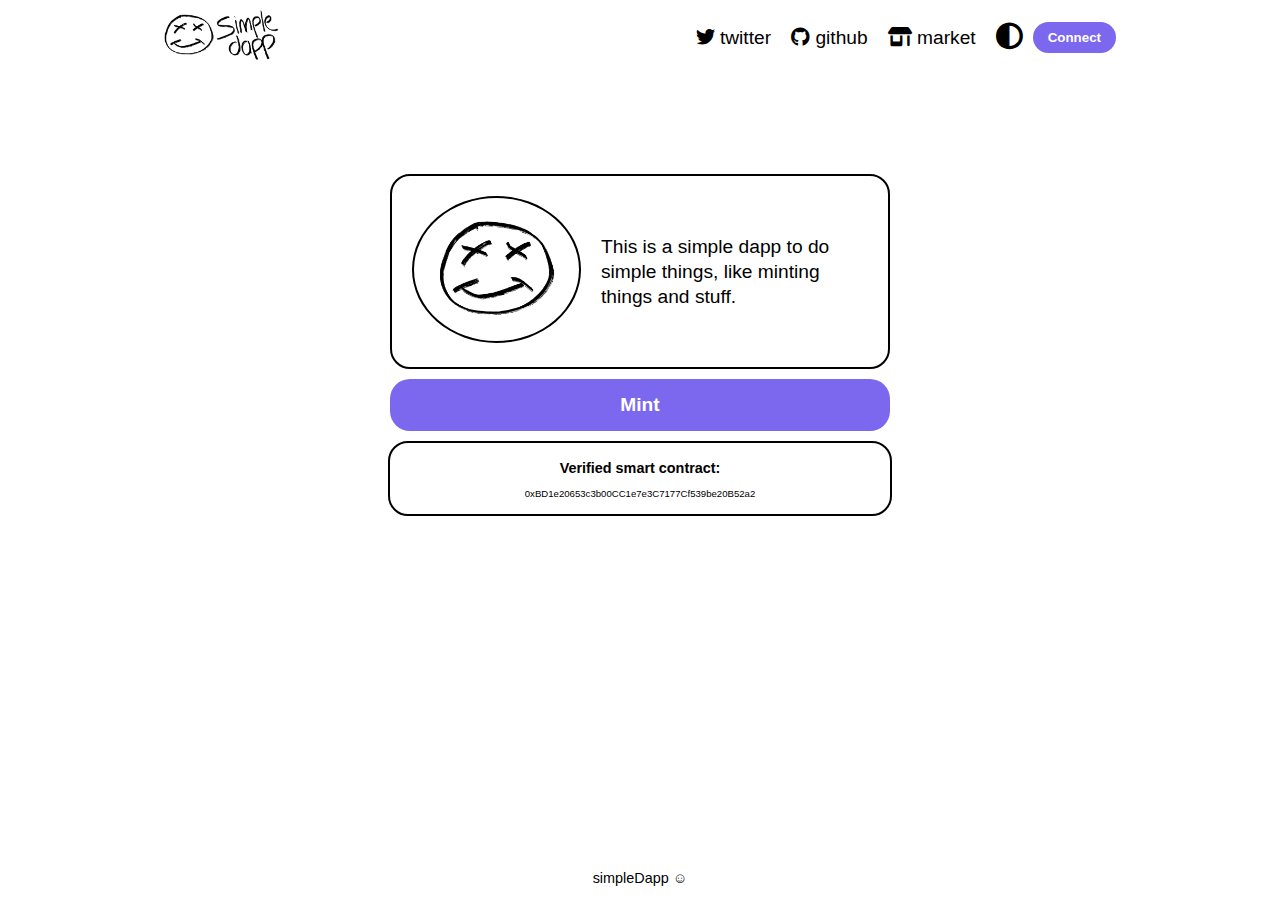
==== commit f4d379d8: "UI changes" ====
--- a/index.html
+++ b/index.html
@@ -1,75 +1,83 @@
 <!DOCTYPE html>
 <html lang="en" data-theme="light">
+
 <head>
     <meta charset="UTF-8">
     <meta name="viewport" content="width=device-width, initial-scale=1.0">
     <title>simpleDapp</title>
     <link rel="icon" href="./img/favicon.ico" type="image/x-icon">
     <link rel="stylesheet" href="./css/style.css">
+    <link rel="stylesheet" href="https://cdnjs.cloudflare.com/ajax/libs/font-awesome/6.5.1/css/all.min.css">
 </head>
+
 <body>
 
     <header>
         <div class="logo-container">
             <img class="logo" src="" alt="Logo">
         </div>
-            <div class="buttons-container">
-                <nav class="links-container">
+        <div class="buttons-container">
+            <nav class="links-container">
+                <ul>
+                    <li><a href="#"><span><i class="fa-brands fa-twitter"></i></span>twitter</a>
+                    </li>
+                    <li><a href="#"><span><i class="fa-brands fa-github"></i></span>github</a></li>
+                    <li><a href="#"><span><i class="fa-solid fa-shop"></i></span>market</a></li>
+                </ul>
+            </nav>
+            <button class="mode-button" data-theme-toggle><i class="fa-solid fa-circle-half-stroke"></i></button>
+            <div class="connect-container">
+                <button class="connect-button" id="connectButton">Connect</button>
+            </div>
+            <div class="warning-modal" id="warningModal">
+                <div class="modal">
+                    <p>Wrong Network!!</p>
+                    <button class="modal-button" id="modalButton">Switch Now</button>
+                </div>
+            </div>
+            <div class="burger-menu">
+                <div class="bar"></div>
+                <div class="bar"></div>
+                <div class="bar"></div>
+            </div>
+            <div class="panel" id="panel">
+                <nav class="panel-container">
                     <ul>
-                        <li><a href="#" target="">social</a></li>
-                        <li><a href="#" target="">link</a></li>
-                        <li><a href="#" target="">other</a></li>
+                        <li><a href="#"><span><i class="fa-brands fa-twitter"></i></span>twitter</a>
+                        </li>
+                        <li><a href="#"><span><i class="fa-brands fa-github"></i></span>github</a></li>
+                        <li><a href="#"><span><i class="fa-solid fa-shop"></i></span>market</a></li>
                     </ul>
                 </nav>
-                <button class="mode-button" data-theme-toggle>&#9680;</button>
-                <div class="connect-container">
-                    <button class="connect-button" id="connectButton">Connect</button>
-                </div>
-                <div class="warning-modal" id="warningModal">
-                    <div class="modal">
-                        <p>Wrong Network!!</p>
-                        <button class="modal-button" id="modalButton">Switch Now</button>
-                    </div>
-                </div>
-                <button class="burger-menu-button">&#9776;</button>
-                <div class="panel" id="panel">
-                    <nav class="panel-container">
-                        <ul>
-                            <li><a href="#">social</a></li>
-                            <li><a href="#">link</a></li>
-                            <li><a href="#">other</a></li>
-                        </ul>
-                    </nav>
-                    <button class="close-button">&#215;</button>
-                </div>
-            </div> 
-    <div class="overlay" id="overlay"></div>
+            </div>
+        </div>
+        <div class="overlay" id="overlay"></div>
     </header>
 
     <main>
-        <div class="master-container">
-            <div class="big-container">
-                <div class="content-container">
-                   <div class="image-container">
-                       <img class="image" src="" alt="Image">
-                   </div>
-                   <div class="description-container">
-                       <p>This is a description area. Add your content here.</p>
-                   </div>
-               </div>
-               <div class="mint-container">
-                   <button class="mint-button" id="mintButton">Action</button>
-               </div>
-               <div class="contract-container">
+        <div class="big-container">
+            <div class="content-container">
+                <div class="image-container">
+                    <img class="image" src="" alt="Image">
+                </div>
+                <div class="description-container">
+                    <p>This is a simple dapp to do simple things, like minting things and stuff.</p>
+                </div>
+            </div>
+            <div class="mint-container">
+                <button class="mint-button" id="mintButton">Mint</button>
+            </div>
+            <div class="contract-container">
                 <h2>Verified smart contract:</h2>
-                <p>0x000000000000000000000000000000000000dead</p>
-               </div>
-          </div>    
+                <a href="https://sepolia.etherscan.io/address/0xbd1e20653c3b00cc1e7e3c7177cf539be20b52a2#code">
+                    <p>0xBD1e20653c3b00CC1e7e3C7177Cf539be20B52a2</p>
+                </a>
+            </div>
         </div>
     </main>
 
     <footer>
-            <p>simpleDapp ☺︎</p>
+        <p>simpleDapp ☺︎</p>
     </footer>
 
     <script src="./js/script.js" type="module"></script>
@@ -78,4 +86,5 @@
     <script src="./js/theme.js" type="module"></script>
 
 </body>
+
 </html>--- a/css/style.css
+++ b/css/style.css
@@ -1,335 +1,348 @@
 [data-theme="light"] {
-    --color-bg: white;
-    --color-txt: black;
-    --color-btn: mediumslateblue;
+  --color-bg: white;
+  --color-txt: black;
+  --color-btn: mediumslateblue;
 }
 
 [data-theme="dark"] {
-    --color-bg: black;
-    --color-txt: white;
-    --color-btn: mediumseagreen;
-}
-
-body, html {
-    font-family: Helvetica, sans-serif;
+  --color-bg: black;
+  --color-txt: white;
+  --color-btn: mediumseagreen;
+}
+
+body,
+html {
+  font-family: Helvetica, sans-serif;
+  background-color: var(--color-bg);
+  color: var(--color-txt);
+  margin: 0 auto;
+  padding: 0;
+  box-sizing: border-box;
+  height: 100vh;
+  max-width: 992px;
+}
+
+body {
+  display: flex;
+  flex-direction: column;
+  min-height: 100vh;
+}
+
+header {
+  font-size: 1.2em;
+  display: flex;
+  justify-content: space-between;
+  align-items: center;
+  padding: 10px;
+}
+
+.logo-container {
+  padding-left: 10px;
+}
+
+.logo-container img {
+  max-height: 50px;
+  transition: transform 0.3s ease-in-out;
+}
+
+.logo-container img:hover {
+  transform: rotate(-4deg);
+}
+
+.buttons-container {
+  display: flex;
+  align-items: center;
+  padding-right: 10px;
+}
+
+ul {
+  list-style: none;
+  padding: 0;
+  margin: 0;
+}
+
+.links-container li {
+  display: inline-block;
+  margin-right: 15px;
+}
+
+.links-container span {
+  margin-right: 5px;
+}
+
+a {
+  text-decoration: none;
+  color: var(--color-txt);
+  transition: color 0.3s ease-in-out;
+}
+
+a:hover {
+  color: var(--color-btn);
+}
+
+button {
+  background-color: var(--color-btn);
+  color: var(--color-bg);
+  font-weight: 800;
+  padding: 8px 15px;
+  border: none;
+  border-radius: 20px;
+  cursor: pointer;
+  transition: color 0.3s ease-in-out, transform 0.3s ease;
+}
+
+.connect-button:hover {
+  transform: scale(1.05);
+}
+
+.mode-button {
+  font-size: 1.4em;
+  background-color: var(--color-bg);
+  color: var(--color-txt);
+  padding: 5px;
+  margin-right: 5px;
+}
+
+.mode-button:hover {
+  background-color: var(--color-bg);
+  color: var(--color-btn);
+}
+
+.panel {
+  display: none;
+}
+
+main {
+  flex: 1;
+  display: flex;
+  justify-content: center;
+  align-items: start;
+  padding-top: 10%;
+}
+
+.big-container {
+  max-width: 500px;
+  display: flex;
+  flex-direction: column;
+  align-items: center;
+}
+
+.content-container {
+  display: flex;
+  justify-content: space-between;
+  align-items: center;
+  padding: 10px;
+  border: 2px solid var(--color-txt);
+  border-radius: 20px;
+}
+
+.image-container {
+  padding: 10px;
+}
+
+.image-container img {
+  max-width: 125px;
+  border: 2px solid var(--color-txt);
+  padding: 20px;
+  border-radius: 50%;
+}
+
+.description-container {
+  padding: 10px;
+  line-height: 25px;
+  border-radius: 20px;
+  font-size: 1.2em;
+}
+
+.description-container p {
+  margin: 0;
+}
+
+.mint-container {
+  display: flex;
+  justify-content: center;
+  text-align: center;
+  margin-top: 10px;
+  width: 100%;
+}
+
+.mint-button {
+  font-size: 1.2em;
+  padding: 15px;
+  width: 100%;
+}
+
+.mint-button:hover {
+  transform: scale(1.01);
+}
+
+.mint-button:active {
+  transform: translateY(2px);
+  transition: transform 0.1s ease;
+}
+
+.contract-container {
+  font-size: 0.6em;
+  padding: 5px 0;
+  margin: 10px 0 0;
+  width: 100%;
+  text-align: center;
+  border: 2px solid var(--color-txt);
+  border-radius: 20px;
+}
+
+footer {
+  display: flex;
+  justify-content: center;
+  align-items: center;
+  font-size: 0.9em;
+}
+
+.overlay {
+  position: fixed;
+  top: 0;
+  left: 0;
+  width: 100%;
+  height: 100%;
+  background: rgba(0, 0, 0, 0.5);
+  backdrop-filter: blur(2px);
+  z-index: 100;
+  display: none;
+}
+
+.warning-modal {
+  position: fixed;
+  top: 0;
+  left: 0;
+  width: 100%;
+  height: 100%;
+  background: rgba(0, 0, 0, 0.5);
+  backdrop-filter: blur(3px);
+  z-index: 400;
+  display: none;
+}
+
+.modal {
+  display: flex;
+  flex-direction: column;
+  justify-content: center;
+  align-items: center;
+  background-color: var(--color-btn);
+  margin: 200px auto;
+  padding: 20px;
+  border-radius: 10px;
+  width: 200px;
+}
+
+.modal p {
+  margin: 0 0 20px 0;
+  color: var(--color-bg);
+}
+
+.modal-button {
+  background-color: var(--color-bg);
+  color: var(--color-btn);
+}
+
+@media (max-width: 600px) {
+  .buttons-container {
+    padding: 0;
+    margin-right: 40px;
+  }
+
+  .links-container li {
+    display: none;
+  }
+
+  button:hover {
+    transform: none;
+  }
+
+  .mode-button:hover,
+  a:hover {
+    color: var(--color-txt);
+  }
+
+  .burger-menu {
+    width: 25px;
+    height: 20px;
+    position: absolute;
+    top: 20.75px;
+    right: 14px;
+    cursor: pointer;
+    z-index: 300;
+  }
+
+  .bar {
+    width: 100%;
+    height: 4px;
+    border-radius: 5px;
+    background-color: var(--color-txt);
+    margin: 5px 0;
+    transition: transform 0.3s, opacity 0.3s;
+  }
+
+  .close .bar:nth-child(1) {
+    transform: rotate(45deg) translate(5.75px, 6.75px);
+  }
+
+  .close .bar:nth-child(2) {
+    opacity: 0;
+  }
+
+  .close .bar:nth-child(3) {
+    transform: rotate(-45deg) translate(5.75px, -6.75px);
+  }
+
+  .panel {
+    display: block;
+    position: absolute;
+    top: 0;
+    right: -100%;
+    width: 100%;
+    height: 100vh;
     background-color: var(--color-bg);
-    color: var(--color-txt);
-    margin: 0 auto;
-    padding: 0;
-    box-sizing: border-box;
-    height: 100%;
-    max-width: 992px;
-    transition: all var(--global-transition-time) ease-in-out;
-}
-
-body {
-    display: flex;
-    flex-direction: column;
-    min-height: 100vh;
-}
-
-header {
-    font-size: 1.2em;
-    display: flex;
-    justify-content: space-between;
-    align-items: center;
-    padding: 10px;
-}
-
-.logo-container {
-    padding-left: 10px;
-}
-
-.logo-container img {
-    max-height: 50px;
-}
-
-.buttons-container {
-    display: flex;
-    align-items: center;
-    padding-right: 10px;
-}
-
-ul {
-    list-style: none;
-    padding: 0;
-    margin: 0;
-}
-
-.links-container li {
-    display: inline-block;
-    margin-right: 25px;
-}
-
-a {
-    text-decoration: none;
-    color: var(--color-txt);
-    transition: color 0.3s ease-in-out;
-}
-
-a:hover {
-    color: var(--color-btn);
-}
-
-button {
-    background-color: var(--color-btn);
-    color: var(--color-bg);
-    font-weight: 800;
-    padding: 10px 15px;
-    border: none;
-    border-radius: 20px;
-    cursor: pointer;
-    transition: color 0.3s ease-in-out, transform 0.3s ease;
-}
-
-button:hover {
-    transform: scale(1.1);
-}
-
-.mode-button {
-    font-size: 1.5em;
-    background-color: var(--color-bg);
-    color: var(--color-txt);
-    padding: 0 5px;
-    margin-right: 10px;
-}
-
-.mode-button:hover {
-    background-color: var(--color-bg);
-    color: var(--color-btn);
-    transform: none;
-}
-
-.burger-menu-button {
-    display: none;
-}
-
-.panel{
-    display: none;
-}
-
-.close-button {
-    display: none;
-}
-
-main {
-    flex: 1;
-    display: flex;
-    justify-content: center;
-    align-items: start;
-    margin-top: 10%;
-}
-
-.master-container {
-    max-width: 500px;
-    border: 2px solid var(--color-txt);
-    border-radius: 20px;
-    box-shadow: 2px 2px;
-}
-
-.big-container {
-    padding: 10px;
-    display: flex;
-    flex-direction: column;
-    align-items: center;
-}
-
-.content-container {
-    display: flex;
-    justify-content: space-between;
-    align-items: center;
-    padding: 10px;
-}
-
-.image-container {
-    padding: 10px;
-}
-
-.image-container img {
-    max-width: 125px;
-    border-radius: 5px;
-}
-
-.description-container {
-    padding: 10px;
-    text-align: center;
-    line-height: 25px;
-    border-radius: 20px;
-}
-
-.mint-container {
+    z-index: 200;
+    transition: right 0.3s ease;
+  }
+
+  .panel.open {
+    right: 0;
+  }
+
+  .panel-container {
     display: flex;
     justify-content: center;
     text-align: center;
-    margin-top: 10px;
-    width: 100%;
-}
-
-.mint-button {
-    font-size: 1.2em;
-    padding: 15px;
-    width: 50%;
-}
-
-.contract-container {
-    font-size: 0.6em;
-    padding: 0 15px 5px 15px;
-    margin: 20px 0 10px;
-    text-align: center;
-    border: 2px solid var(--color-btn);
-    border-radius: 20px;
-}
-
-footer {
-    display: flex;
-    justify-content: center;
+    padding: 10px;
+    margin-top: 80px;
+  }
+
+  .panel-container li {
+    display: block;
+    padding: 20px;
+    font-size: 1.5em;
+  }
+
+  .panel-container span {
+    margin-right: 5px;
+  }
+
+  main {
+    padding-top: 0;
+  }
+
+  .big-container {
+    max-width: 100%;
+    margin: 0 10px;
+  }
+
+  .content-container {
+    flex-direction: column;
     align-items: center;
-    font-size: 0.9em;
-}
-
-.overlay {
-    position: fixed;
-    top: 0;
-    left: 0;
-    width: 100%;
-    height: 100%;
-    background: rgba(0, 0, 0, 0.5);
-    backdrop-filter: blur(2px);
-    z-index: 100;
-    display: none;
-}
-
-.warning-modal {
-    position: fixed;
-    top: 0;
-    left: 0;
-    width: 100%;
-    height: 100%;
-    background: rgba(0, 0, 0, 0.5);
-    backdrop-filter: blur(3px); 
-    z-index: 400;
-    display: none;
-}
-
-.modal {
-    display: flex;
-    flex-direction: column;
-    justify-content: center;
-    align-items: center;
-    background-color: var(--color-btn);
-    margin: 200px auto;
-    padding: 20px;
-    border-radius: 10px;
-    width: 200px;
-}
-
-.modal p {
-    margin: 0 0 20px 0;
-    color: var(--color-bg);
-}
-
-.modal-button {
-    background-color: var(--color-bg);
-    color: var(--color-btn);
-}
-
-@media (max-width: 600px) {
-
-    .buttons-container {
-        padding: 0;
-    }
-
-    .links-container li {
-        display: none;
-    }
-
-    .mode-button {
-    margin-right: 5px;
-    }
-
-    button:hover {
-        transform: none;
-    }
-
-    .mode-button:hover, a:hover {
-        color: var(--color-txt);
-    }
-
-    .burger-menu-button {
-        display: block;
-        background-color: var(--color-bg);
-        color: var(--color-txt);
-        font-size: 2em;
-        padding: 0 5px 5px 5px;
-        margin-left: 0;
-        border: none;
-        box-shadow: none;
-    }
-
-    .panel {
-        display: block;
-        position: fixed;
-        top: 0;
-        right: -100%;
-        width: 100%;
-        max-width: 100%;
-        height: 100vh;
-        background-color: var(--color-bg);
-        z-index: 200;
-        transition: right 0.3s ease;
-    }
-    
-    .panel.open {
-        right: 0;
-    }
-
-    .panel-container {
-        display: flex;
-        justify-content: center;
-        text-align: center;
-        padding: 10px;
-        margin-top: 80px;
-    }
-
-    .close-button {
-        display: block;
-        position: absolute;
-        top: 6px;
-        right: 6px;
-        background: var(--color-bg);
-        color: var(--color-txt);
-        font-size: 2em;
-        border: none;
-        box-shadow: none;
-        z-index: 300;
-    }
-
-    .panel-container li {
-        display: block;
-        padding: 20px;
-        font-size: 1.5em;
-    }
-    
-    .master-container {
-        max-width: 100%;
-        margin: 0 10px;
-    }
-
-    .big-container {
-        padding: 10px;
-        max-width: 100%;
-    }
-    .content-container {
-        flex-direction: column; 
-        align-items: center;
-    }
-
-    .description-container {
-        max-width: 100%;
-    }
-
-    .mint-button {
-        width: 80%;
-    }
-
-}+  }
+
+  .description-container {
+    max-width: 100%;
+  }
+}
